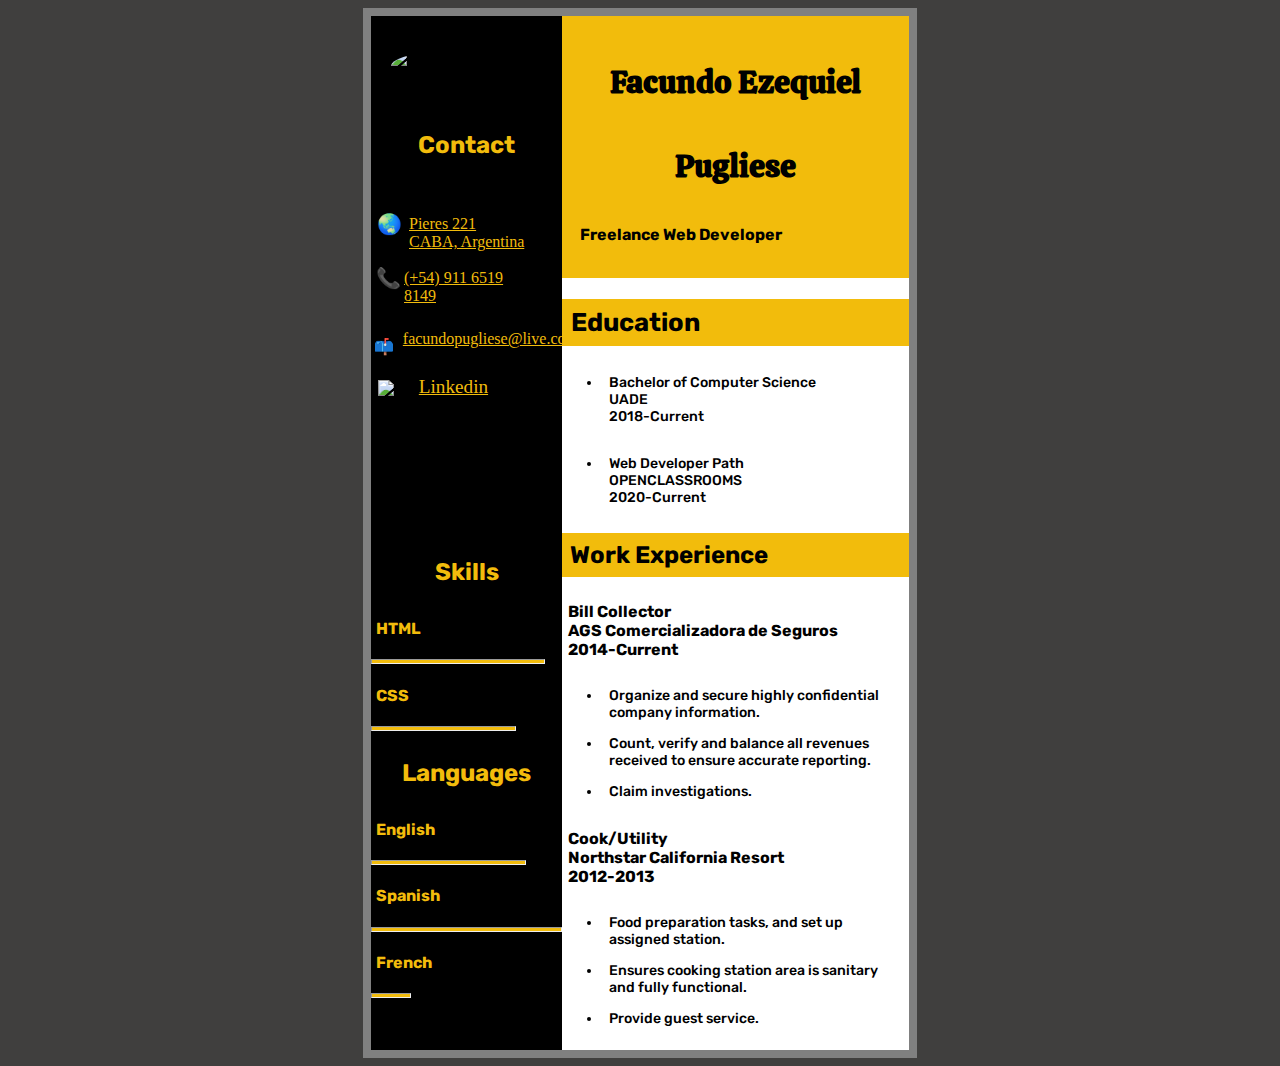
==== index.html @ c4615344 "Please enter the commit message for your changes. Lines starting" ====
<!DOCTYPE html>
<html lang="en" >
  <head>
    <meta charset="UTF-8">
    <title>CodePen - A Pen by  fapugliese</title>
    <link href="https://fonts.googleapis.com/css2?family=Calistoga&display=swap" rel="stylesheet">
    <link href="https://fonts.googleapis.com/css2?family=Allerta&family=Rubik:wght@700&display=swap" rel="stylesheet">
    <link href="https://fonts.googleapis.com/css2?family=Allerta&family=Rubik&display=swap" rel="stylesheet">
    <link rel="stylesheet" href="./style.css">
  </head>


  <body>
    <div class="container">
      <div id="right" class="fijo">
        <div class="name">
          <h1 id="firstname">Facundo Ezequiel</h1>
          <h1 id="lastname">Pugliese</h1>
          <h3> Freelance Web Developer</h3>
        </div>
        <div>
          <h2 id="title1">Education</h2>
          <ul>
            <li>Bachelor of Computer Science<br>UADE<br>2018-Current</li>
          </ul>
          <ul>
            <li id="open">Web Developer Path<br>OPENCLASSROOMS<br>2020-Current</li>
          </ul>
          <h2 id="title2">Work Experience</h2>
          <h3>Bill Collector<br>AGS Comercializadora de Seguros<br>2014-Current</h3>
          <ul>
            <li>Organize and secure highly confidential company information.</li>     
            <li>Count, verify and balance all revenues received to ensure accurate reporting.</li>
            <li>Claim investigations.</li>
          </ul>
          <h3>Cook/Utility<br>Northstar California Resort<br>2012-2013</h3>
          <ul>
            <li>Food preparation tasks, and set up assigned station.</li>
            <li>Ensures cooking station area is sanitary and fully functional.</li>
            <li>Provide guest service.</li>
          </ul>
        </div>
      </div>  
      <div id="left" class="fijo">  
        <p><img id="me" src="https://i.postimg.cc/3xhRRVpT/IMG-7021.jpg" alt="My face in black and white" title="Facundo Pugliese">       </p>
        <h2 class="personal" id="contact">Contact</h2>
        <p class="personal" id="p">
          <h3 id="mundo" style="float:left";>🌏</h3>
          <a id="street" href="https://www.google.com/maps/place/Pieres+221,+C1408+HDC,+Buenos+Aires/@-34.6425719,-58.5174978,17z/data=!3m1!4b1!4m5!3m4!1s0x95bcc84e91aea137:0xb19627acb6825256!8m2!3d-34.6424839!4d-58.5152889">Pieres 221<br>CABA, Argentina</a><br><br>
          <h3 id="cel" style="float:left";>📞</h3>
          <a href="https://chatwith.io/s/5f27781f982b6" id="number">(+54) 911 6519 8149</a><br><br>
          <h3 id="mail" style="float:left";>📫</h3>
          <a href="mailto:facundopugliese@live.com.ar" id="adress">facundopugliese@live.com.ar</a><br><br>
          <p><img id="linked" src="https://68ef2f69c7787d4078ac-7864ae55ba174c40683f10ab811d9167.ssl.cf1.rackcdn.com/linkedin-icon_square_24x24.png" title="Linkedin">       </p>
          <a href="https://www.linkedin.com/in/facundo-pugliese-21493926/" id="linkedin">Linkedin</a>
        </p>
        <h2 class="personal" id="skill">Skills</h2>
        <h3 class="personal">HTML</h3>
        <hr id="ht">
        <h3 class="personal">CSS</h3>
        <hr id="cs">
        <h2 class="personal" id="language">Languages</h2>
        <h3 class="personal">English</h3>
        <hr id="e">
        <h3 class="personal">Spanish</h3>
        <hr>
        <h3 class="personal">French</h3>
        <hr  id="f">
      </div>
    </div>
  </body>
</html>
---- style.css ----
/*container grid*/
.container {
  display: grid;
  grid-template: repeat(5, 1fr) / repeat(7, 1fr);
  grid-gap: 0.em;
}

/*right column*/
#right {
  grid-column: 4 / 6;
  grid-row: 1 / 6;
  background-color: white;
  min-width: 300px;
  border-right-style: solid;
  border-right-color: grey;
  border-right-width: 0.5em;
  border-top-style: solid;
  border-top-color: grey;
  border-top-width: 0.5em;
  border-bottom-style: solid;
  border-bottom-color: grey;
  border-bottom-width: 0.5em;
  overflow-wrap: break-word;
}

/*left column*/
#left {
  grid-column: 3 / 4;
  grid-row: 1/ 6;
  background-color: black;
  position: relative;
  border-left-style: solid;
  border-left-color: grey;
  border-left-width: 0.5em;
  border-top-style: solid;
  border-top-color: grey;
  border-top-width: 0.5em;
  border-bottom-style: solid;
  border-bottom-color: grey;
  border-bottom-width: 0.5em;
}

/*left side*/
.personal{
  color: #F2BC0C;
  grid-column: 4 / 6;
  font-family: 'Rubik', sans-serif;
}

/*titles*/
h1, h2, h3{
  font-family: 'Rubik', sans-serif;
  padding: 0.33em;
}

/*H3 font*/
h3{
  font-size: 1em;
  font-family: 'Rubik', sans-serif;
}

/*text font*/
p, li{
  font-family: 'Rubik', sans-serif;
  padding: 0.5em;
  font-size: 0.88em;
  font-style: normal;
  font-weight: 400;
} 

/*list weight*/
li{
  font-weight: 500;
}

/*Name color*/
.name{
  background-color: #F2BC0C; 
  padding: 0.8em;  
}

/*first name font*/
#firstname{
  font-family: 'Calistoga', cursive;
  text-align: center;
}

/*last name font*/
#lastname{
  color: black;
  font-family: 'Calistoga', cursive;
  text-align: center;
}

/*education*/
#title1{
  background-color: #F2BC0C;
  padding: 0.33em;
  font-size: 1.6em;
  font-family: 'Rubik', sans-serif; 
}

/*work experience*/
#title2{
  background-color: #F2BC0C;
  padding: 0.33em;
  font-size: 1.5em;
  font-family: 'Rubik', sans-serif;
}

/*horizontal line*/
hr{
  background-color: #F2BC0C;
  height: 3px;
}

/*center left tittles*/
#language, #skill, #contact{
  text-align: center;
}

/* french level*/
#f{
  width: 20%;
  margin-left:0%;
}
/* html level*/
#ht{
  width: 90%;
  margin-left:0%;
}

/*css level*/
#cs{
  width: 75%;
  margin-left:0%;
}

/*english level*/
#e{
  width: 80%;
  margin-left:0%;
}

/*cel icon*/
#cel{
  position: relative;
  top: -1.5em;
  font-size: 20px;
  left: -2em;
}

/*world icon*/
#mundo{
  position: relative;
  top: -1.5em;
  font-size: 20px;
}

/*cel number link*/
#number{
  position: relative;
  left: -2.7em;
}

 /*mail icon*/ 
#mail{
  position: relative;
  left: -4.9em;
  top: -0.5em;
}

 /*email adress link*/ 
#adress{
  position: relative;
  left: 2em;
  top: -3.4em;
  font-size: 1em
}

 /*linkedin icon*/ 
#linked{
  position: relative;
  left: 0.em;
  top: -4.4em;
}

/*linkedin link*/
#linkedin{
  position: relative;
  left: 2.5em;
  top: -5.4em;
  font-size: 1.2em
}

/* selfie*/
#me{
  width: 13em;
  padding: 0.9em;
  border-radius: 50%;  
}

/*visited link*/
a:visited{
  color: darkorchid;
}

/*selected link*/
a:hover {
  color: white;
}

/*links color*/
a{
  color: #F2BC0C;
}

/*body background*/
body{
  background-image:url("https://i.postimg.cc/1zkRkPMs/40-Black-Wood-Background-Textures-8.png");
  background-color: #403F3E;
  background-attachment: fixed;
  background-repeat: no-repeat;
  background-size: cover;
  min-width: 645px;
}

/*small screen laptops*/
@media all and (max-width: 1000px) and (min-width: 880px) {
  #title1, #title2, h3,h2{
  font-size: 1em;
  }
  
  /*text font*/
  p, li{
  font-size: 0.8em;
  }
  
 /*name font*/
  h1{
  font-size: 1em;
  }
  
  /*email font*/
  #adress{
  font-size: 0.85em;  
  }
}

/*tablets*/
@media only screen and (max-width: 880px)and (min-width: 480px){

  /*body background*/
  body{
    background-color: #0e0d0d;
    background-attachment: fixed;
    background-repeat: no-repeat;
    background-size: cover;
  }
  
  /*titles font*/
  #title1, #title2, h3,h2{
    font-size: 1em;
  }
  
  /*text font*/
  p, li{
    font-size: 0.8em;
  }
  
  /*name font*/
  h1{
    font-size: 1em;
  }
  
  /*right column*/
  #right{
    grid-column:2/5;
  }
  
  /*left column*/
  #left{
    grid-column:1/2;
  }
  
  /*email font*/
  #adress{
    font-size: 0.85em;  
  }
  
}
/*cell phones*/
@media only screen and (max-device-width: 480px) and (min-device-width: 320px){
  body{ background-image: url("https://i.postimg.cc/1zkRkPMs/40-Black-Wood-Background-Textures-8.png");
    background-color: #403F3E;
    background-attachment: fixed;
    background-repeat: no-repeat;
    background-size: cover;
    }
  
  /*container grid*/  
  .container {
    display: grid;
    grid-template: repeat(7, 1fr) / repeat(7, 1fr);
    }
  
  /*right column*/  
  #right{
    grid-column: 4/7;
   
  }
  
  /*left column*/
  #left{
    grid-column:1/4;
    width: 25.4em; 
  }
  
  /*right titles font*/
  h3{
    font-size: 1.4em;
  }
  
  /*titles font*/
  #title1, #title2, h2{
    font-size: 1.6em;
  }
  
  /*text font*/
  p, li{
    font-size: 1.4em;
  }
  
  /*name font*/
  h1{
    font-size: 1.6em;
  }
  
  /*email adress link*/
  #adress{
    display:flex;
    position: relative;
    left: -2.5em;
    top: 1em;
    font-size: 1.48em  
  }
  
  /*linkedin link*/
  #linkedin{
    position: relative;
    right: -1em;
    top: -1.8em;
    font-size: 1.53em
  }
  
  /*linkedin icon*/ 
  #linked{
    position: relative;
    left: 0.7em;
    top: 1.2em;
  }
  
  /*mail icon*/
  #mail{
    position: relative;
    left: -2.7em;
    top: -0.5em;
    }
  
   /*cel icon*/
  #cel{
    position: relative;
    top: -1.2em;
    font-size: 21px;
    left: -1.2em;
    }
  
   /*world icon*/
  #mundo{
    position: relative;
    top: -2.5em;
    font-size: 23px;
    left: 0.8em;
    }
  
   /*cel number link*/
  #number{
    position: relative;
    left: -0.5em;
    font-size: 1.8em
      }
  
   /*home adress link*/
  #street{
    position: relative;
    left: 1em;
    font-size: 1.53em;
    top: -2em;
      }
  
  /*left titles*/
  #language, #skill, #contact{
    font-size: 2em;
      }
}
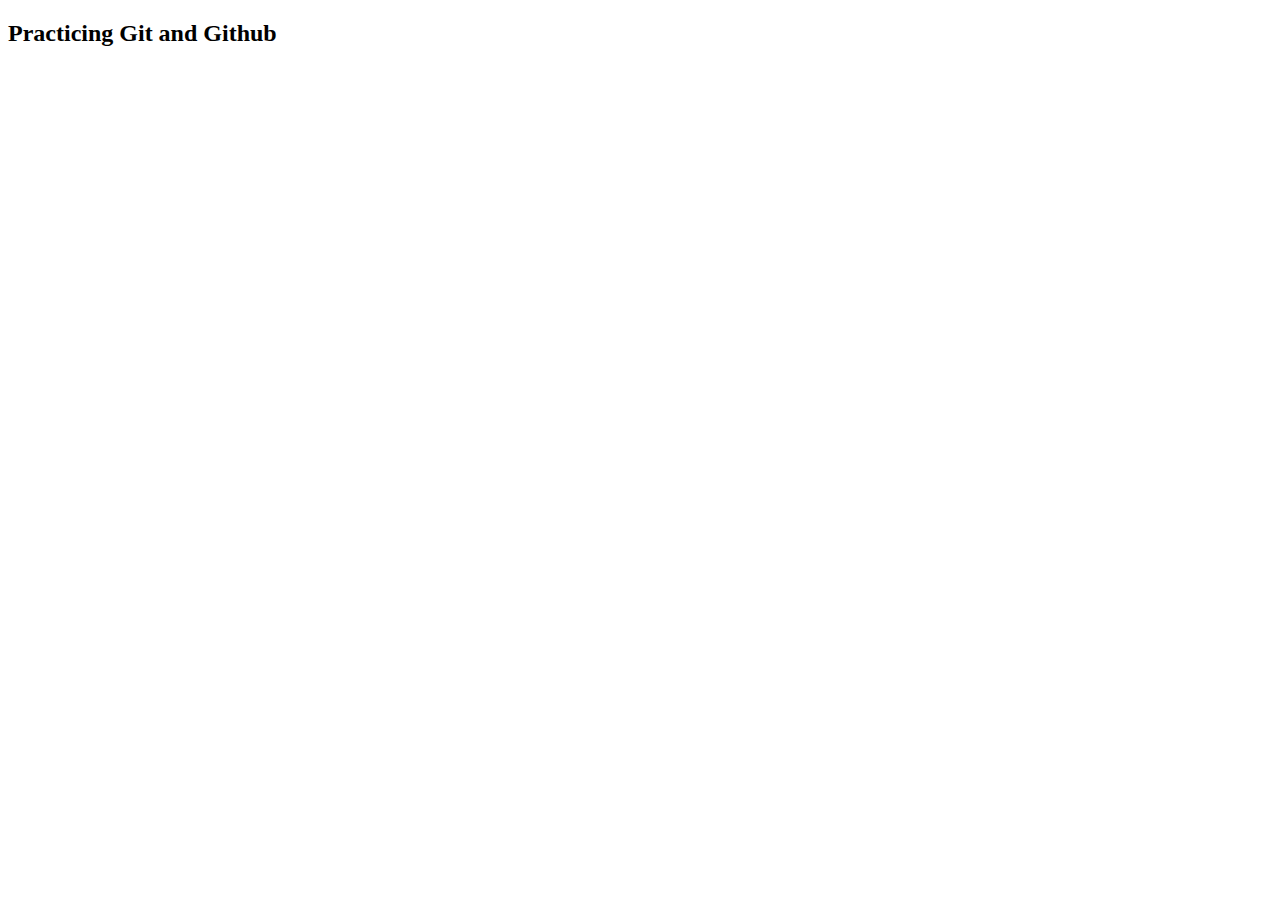
==== commit 6c4ba62e: "Added something on openclassroom git for practice" ====
--- a/index.html
+++ b/index.html
@@ -1,72 +1,13 @@
 <!DOCTYPE html>
-<html lang="en" >
-  <head>
+<html lang="en">
+<head>
     <meta charset="UTF-8">
-    <title>CodePen - A Pen by  fapugliese</title>
-    <link href="https://fonts.googleapis.com/css2?family=Calistoga&display=swap" rel="stylesheet">
-    <link href="https://fonts.googleapis.com/css2?family=Allerta&family=Rubik:wght@700&display=swap" rel="stylesheet">
-    <link href="https://fonts.googleapis.com/css2?family=Allerta&family=Rubik&display=swap" rel="stylesheet">
-    <link rel="stylesheet" href="./style.css">
-  </head>
-
-
-  <body>
-    <div class="container">
-      <div id="right" class="fijo">
-        <div class="name">
-          <h1 id="firstname">Facundo Ezequiel</h1>
-          <h1 id="lastname">Pugliese</h1>
-          <h3> Freelance Web Developer</h3>
-        </div>
-        <div>
-          <h2 id="title1">Education</h2>
-          <ul>
-            <li>Bachelor of Computer Science<br>UADE<br>2018-Current</li>
-          </ul>
-          <ul>
-            <li id="open">Web Developer Path<br>OPENCLASSROOMS<br>2020-Current</li>
-          </ul>
-          <h2 id="title2">Work Experience</h2>
-          <h3>Bill Collector<br>AGS Comercializadora de Seguros<br>2014-Current</h3>
-          <ul>
-            <li>Organize and secure highly confidential company information.</li>     
-            <li>Count, verify and balance all revenues received to ensure accurate reporting.</li>
-            <li>Claim investigations.</li>
-          </ul>
-          <h3>Cook/Utility<br>Northstar California Resort<br>2012-2013</h3>
-          <ul>
-            <li>Food preparation tasks, and set up assigned station.</li>
-            <li>Ensures cooking station area is sanitary and fully functional.</li>
-            <li>Provide guest service.</li>
-          </ul>
-        </div>
-      </div>  
-      <div id="left" class="fijo">  
-        <p><img id="me" src="https://i.postimg.cc/3xhRRVpT/IMG-7021.jpg" alt="My face in black and white" title="Facundo Pugliese">       </p>
-        <h2 class="personal" id="contact">Contact</h2>
-        <p class="personal" id="p">
-          <h3 id="mundo" style="float:left";>🌏</h3>
-          <a id="street" href="https://www.google.com/maps/place/Pieres+221,+C1408+HDC,+Buenos+Aires/@-34.6425719,-58.5174978,17z/data=!3m1!4b1!4m5!3m4!1s0x95bcc84e91aea137:0xb19627acb6825256!8m2!3d-34.6424839!4d-58.5152889">Pieres 221<br>CABA, Argentina</a><br><br>
-          <h3 id="cel" style="float:left";>📞</h3>
-          <a href="https://chatwith.io/s/5f27781f982b6" id="number">(+54) 911 6519 8149</a><br><br>
-          <h3 id="mail" style="float:left";>📫</h3>
-          <a href="mailto:facundopugliese@live.com.ar" id="adress">facundopugliese@live.com.ar</a><br><br>
-          <p><img id="linked" src="https://68ef2f69c7787d4078ac-7864ae55ba174c40683f10ab811d9167.ssl.cf1.rackcdn.com/linkedin-icon_square_24x24.png" title="Linkedin">       </p>
-          <a href="https://www.linkedin.com/in/facundo-pugliese-21493926/" id="linkedin">Linkedin</a>
-        </p>
-        <h2 class="personal" id="skill">Skills</h2>
-        <h3 class="personal">HTML</h3>
-        <hr id="ht">
-        <h3 class="personal">CSS</h3>
-        <hr id="cs">
-        <h2 class="personal" id="language">Languages</h2>
-        <h3 class="personal">English</h3>
-        <hr id="e">
-        <h3 class="personal">Spanish</h3>
-        <hr>
-        <h3 class="personal">French</h3>
-        <hr  id="f">
-      </div>
-    </div>
-  </body>
+    <meta name="viewport" content="width=device-width, initial-scale=1.0">
+    <meta http-equiv="X-UA-Compatible" content="ie=edge">
+    <title>Opeclassroom</title>
+</head>
+<body>
+    <h2>Practicing Git and Github</h2>
+    
+</body>
 </html>